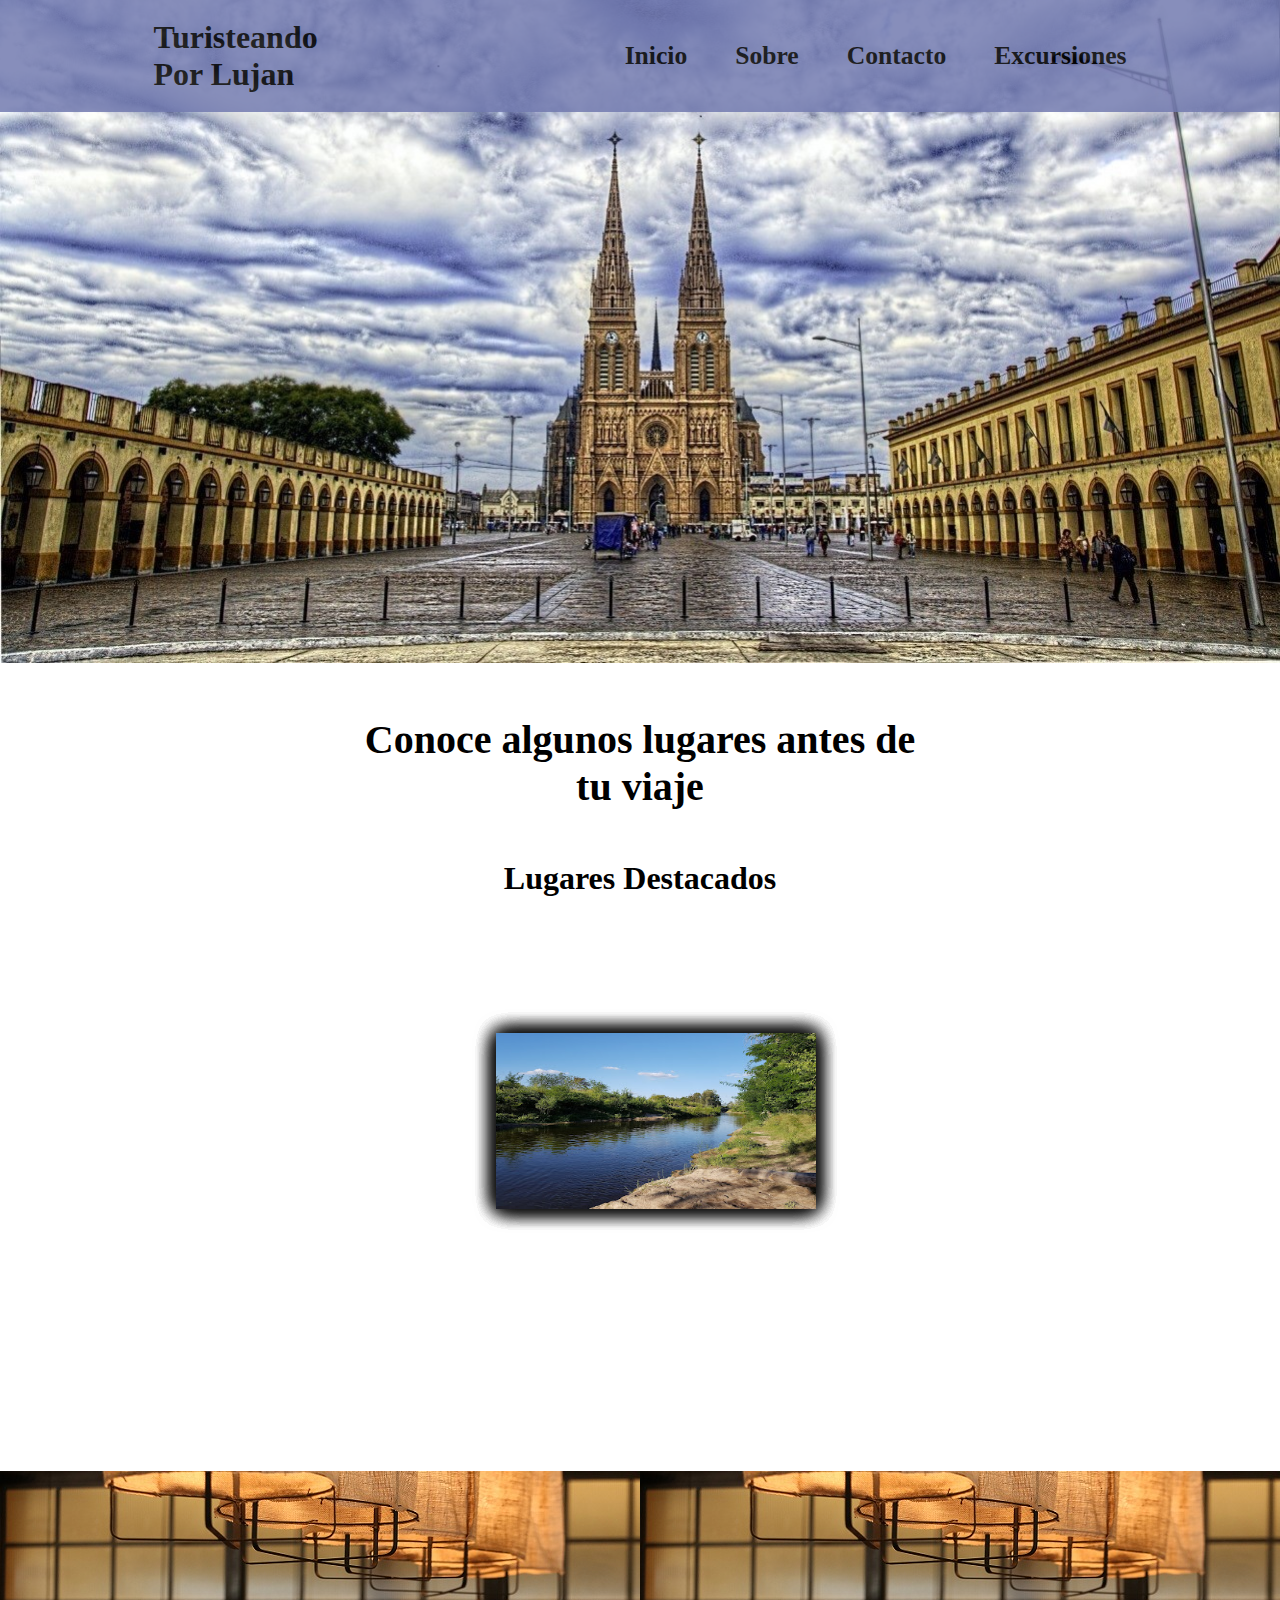
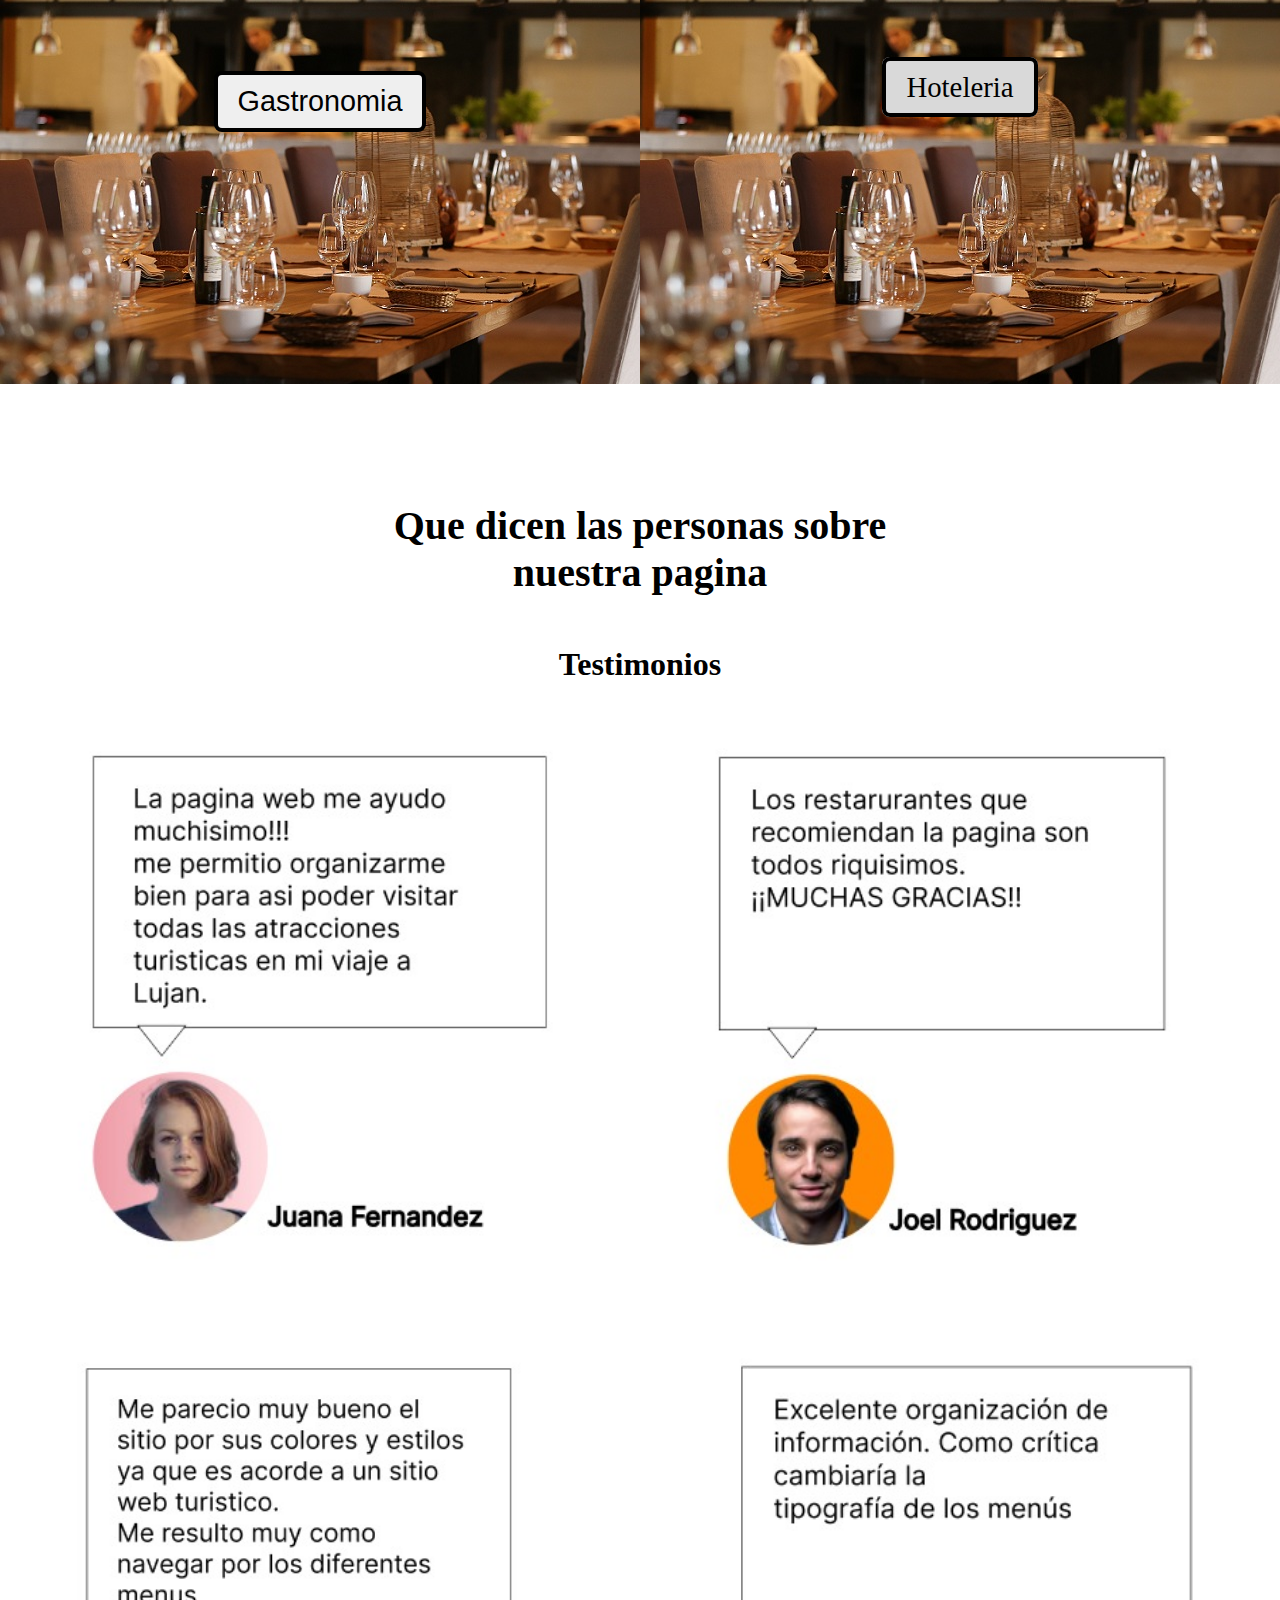
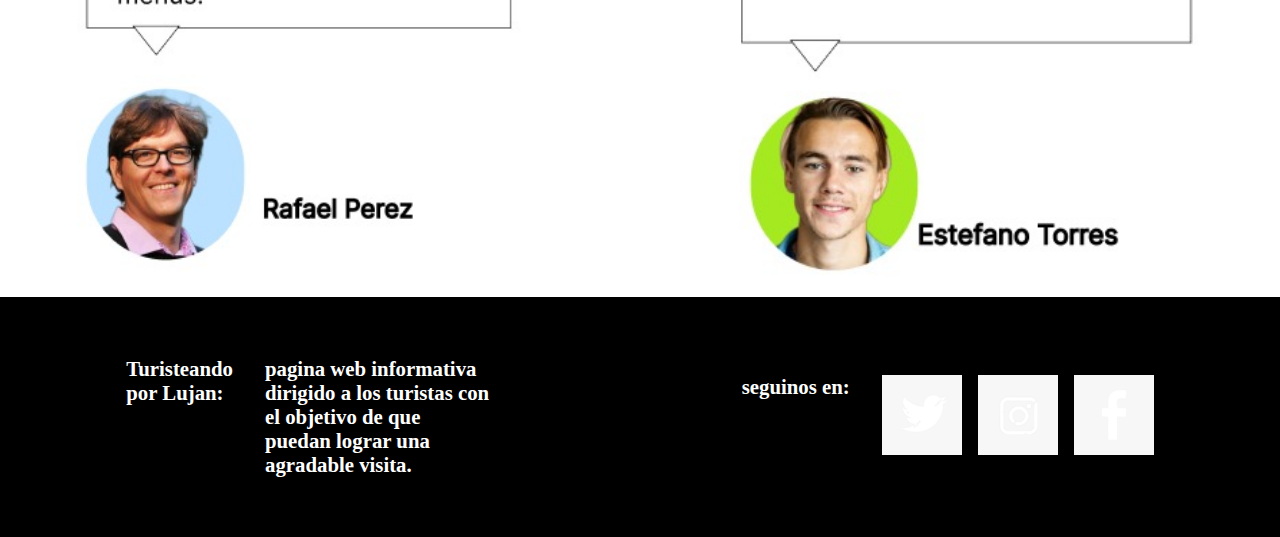
==== index.html @ 3d898b23 "Add files via upload" ====
<!DOCTYPE html>
<html lang="en">
    <head>
        <meta charset="UTF-8">
        <meta http-equiv="X-UA-Compatible" content="IE=edge">
        <meta name="viewport" content="width=device-width, initial-scale=1.0">
        <title>TuristeandoPorLujan</title>
        <link rel="stylesheet" href="style.css">
    </head>
    <body class="flex">
        <head>
            <nav class="barra-inicio">
                <h1><strong><a class="decoracion-logo"  href="#" class="logo">Turisteando <br> Por Lujan</a></strong></h1>
                <ul class="enlaces">
                    <strong><a class="decoracion-enlace" href="index.html">Inicio</a></strong>
                    <strong><a class="decoracion-enlace"  href="#">Sobre</a></strong>
                    <strong><a class="decoracion-enlace"  href="#">Contacto</a></strong>
                    <strong><a class="decoracion-enlace"  href="#">Excursiones</a></strong>
                </ul>
            </nav>
            <img class="principal-img" src="img/capilla_lujan.jpg" alt="Imagen de lujan">
        </head>
         
        <section>
            <div class="titulo-lugares">
                <h5 id="primer-h5">Conoce algunos lugares antes de<br>tu viaje</h5><br>
                <h4 id="segundo-h4">Lugares Destacados</h4>
            </div>
        </section>
        <section>
            <div class="conteudo">
                <div class="carrosel">
                    <div class="caixa__card cc__1"><img src="img/zoologicoLujan.png" alt="" width="100%" height="100%"></div>
                    <div class="caixa__card cc__2"><img src="/img/parquedediversioens-lujan.jpg" alt="" width="100%" height="100%"></div>
                    <div class="caixa__card cc__3"><img src="img/teatro-lujan.jpg" alt="" width="100%" height="100%"></div>
                    <div class="caixa__card cc__4"><img src="/img/parquedediversioens-lujan.jpg" alt="" width="100%" height="100%"></div>
                    <div class="caixa__card cc__5"><img src="/img/museodeltransporte.jpg" alt="" width="100%" height="100%"></div>
                    <div class="caixa__card cc__6"><img src="/img/museo de autos-lujan.jpg" alt="" width="100%" height="100%"></div>
                    <div class="caixa__card cc__7"><img src="img/iglesia-lujan.jpg" alt="" width="100%" height="100%"></div>
                    <div class="caixa__card cc__8"><img src="img/reserva forestal-lujan.jpg" alt="" width="100%" height="100%"></div>
                </div>
            </div>
        </section>
        
        <section class="servicios">
            <div class="gastronomia">
                <button id="text-servicios-1">Gastronomia</button>
            </div>
            <div class="hoteleria">
                <a href="#" id="text-servicios-2">Hoteleria</a>
            </div>
        </section>
        <br>
        <section>
            <div class="titulo-lugares">
                <h5 id="primer-h5">Que dicen las personas sobre<br>nuestra pagina</h5><br>
                <h4 id="segundo-h4">Testimonios</h4>
            </div>
        </section>
        <section>
            <div class="imagenes-testimonios">
                <img class="imagen-dentro-testimonios1" src="img/reco-4.jpg" alt="">
                <img class="imagen-dentro-testimonios2" src="img/reco-1.jpg" alt="">
                <img class="imagen-dentro-testimonios1" src="img/reco-2.jpg" alt="">
                <img class="imagen-dentro-testimonios2" src="img/reco-3.jpg" alt="">
                
            </div>
        </section>
        <br>
        <footer class="footer">
            <div class="informacion-footer1">
                <strong>Turisteando <br> por Lujan:</strong>
                <strong>pagina web informativa <br> dirigido a los turistas con <br> el objetivo de que <br> puedan lograr una <br> agradable visita.</strong>
            </div>
            <div class="informacion-footer2">
                <strong>seguinos en:</strong>
                <br>
                <a href="#">
                    <img class="imagen-footer" src="img/logo-1.jpg" alt="">
                </a>
                <a href="#">
                    <img class="imagen-footer" src="img/logo-2.jpg" alt="">
                </a>
                <a href="#">
                    <img class="imagen-footer" src="img/logo-3.jpg" alt="">
                </a>
            </div>
        </footer>
    </body>
</html>
---- style.css ----
*{
    margin: 0;
    padding: 0;
}
body{
    background-color:#ffff;
}

.principal-img{
    width: 100%;
    height: 60%;
    position: initial;
}

.flex{
    display: flex;
    flex-direction: column;
}

.barra-inicio{
    display: flex;
    flex-wrap: wrap;
    background-color: #727BB0;
    justify-content: space-around;
    height: 7rem;
    width: 100%;
    align-items: center;
    opacity: 0.85;
    position: fixed;
}

.enlaces{
    display: flex;
    flex-wrap: wrap;
    gap: 3rem;
    align-items: center;
    list-style-type: none;
    
}
.decoracion-enlace{
    font-size: 1.6rem;
    text-decoration: none;
    color: black  ;
}
.decoracion-logo{
    font-size: 2rem;
    text-decoration: none;
    color: black;
}

.titulo-lugares{
    display: flex;
    flex-direction: column;
    flex-wrap: wrap;
    height: 18rem ;
    justify-content: center;
    align-items: center;
    text-align: center;
    gap: 1rem;
}

#primer-h5{
    font-size: 2.5rem;
}

#segundo-h4{
    font-size: 2rem;
}   

.imagenes-lugares-destacados{
    display: flex;
    flex-wrap: wrap;
    gap: 8rem;
    align-items: center;
    justify-content: center;
    width: 100%;
}
.imagen-dentro-destacado{
    width:  40%;
}

.servicios{
    display: flex;
    flex-direction: row;
    flex-wrap: wrap;
    width: 100%;
    height: 35rem;
    margin-top: 20rem;
    align-items: center;
    text-decoration: none;
    text-align: center;
    
}

.gastronomia{
    background-image: url(/img/Fogon-interior.jpg);
    height: 100%;
    width: 50%;
    background-repeat: no-repeat;
    background-size: auto;
    text-align: center;
    padding-top: 200px;
}

.hoteleria{
    background-image: url(/img/Fogon-interior.jpg);
    height: 100%;
    width: 50%;
    background-repeat: no-repeat;
    background-size: auto;
    text-align: center;
    padding-top: 200px;
}

#text-servicios-1{
    text-decoration: none;
    color: black;
    font-size: 1.8rem;
    padding: 10px 20px;
    border: 0.3rem black solid;
    border-radius: 0.5rem;
    
}

#text-servicios-2{
    text-decoration: none;
    color: black;
    font-size: 1.8rem;
    background: #D9D9D9;
    padding: 10px 20px;
    border: 0.3rem black solid;
    border-radius: 0.5rem;
}


.imagenes-testimonios{
    display: flex;
    flex-wrap: wrap;
    gap: 5rem;
    align-items: center;
    justify-content: center;
    width: 100%;
}
.imagen-dentro-testimonios1{
    width:  40%;
}
.imagen-dentro-testimonios2{
    width:  45%;
}




.footer{
    display: flex;
    flex-wrap: wrap;
    justify-content: space-around;
    width: 100%;
    height: 15rem;
    background-color: black;
    align-items: center;
}
.informacion-footer1{
    display: flex;
    flex-wrap: wrap;
    gap: 2rem;
}
.informacion-footer2{
    display: flex;
    flex-wrap: wrap;
    gap: 1rem;
}
.footer strong{
    font-size: 1.3rem;
    color: white;
}
.imagen-footer{
    width: 5rem;
    
}

/*------------------------------carrosel de fotos en la pagina principal--------------------------------------------------------------*/

.carrosel {
    -webkit-perspective: 250px;
    -moz-perspective: 250px;
    width: 400px;
    height: 200px;
    top: 50px;
    position: relative;
    margin: 0 auto;
}

@-webkit-keyframes efeitoCarrosel {
    from {
        -webkit-transform: rotateY(360deg) translateZ(130px) rotateY(-360deg);
        -moz-transform: rotateY(360deg) translateZ(130px) rotateY(-360deg);
        z-index: 10;
        opacity: 1
    }

    50% {
        z-index: -10;
    }

    to {
        -webkit-transform: rotateY(0deg) translateZ(130px) rotateY(0deg);
        -moz-transform: rotateY(0deg) translateZ(130px) rotateY(0deg);
        z-index: 10;
        opacity: 1
    }
}

@-moz-keyframes efeitoCarrosel {
    from {
        -moz-transform: rotateY(360deg) translateZ(130px) rotateY(-360deg);
        z-index: 10;
        opacity: 1
    }

    50% {
        z-index: -10;
    }

    to {
        -moz-transform: rotateY(0deg) translateZ(130px) rotateY(0deg);
        z-index: 10;
        opacity: 1
    }
}

.caixa__card {
    width: 20rem;
    height: 11rem;
    background-color: #442222;
    position: absolute;
    display: flex;
    font-weight: bold;
    justify-content: center;
    align-items: center;
    margin-top:2rem;
    right: 1.5rem;
    font-size: 9px;
    border-radius: 8px;
    box-shadow: 0px 0px 20px rgba(0, 0, 0, .5);
    -webkit-animation-name: efeitoCarrosel;
    -moz-animation-name: efeitoCarrosel;
    -webkit-animation-duration: 13s;
    -moz-animation-duration: 13s;
    -webkit-animation-iteration-count: infinite;
    -moz-animation-iteration-count: infinite;
    -webkit-animation-timing-function: linear;
    -moz-animation-timing-function: linear;
}

.caixa__card:hover {
    border: solid #727BB0 3px;
    box-shadow: 0px 0px 10px #727BB0;
}

.caixa__card.cc__1 {
    -webkit-animation-delay: -7s;
    -moz-animation-delay: -7s;
     
}

.caixa__card.cc__2 {

    background: linear-gradient(-229deg, #00DBDE, #FC00FF);
    -webkit-animation-delay: -6s;
    -moz-animation-delay: -6s;
}

.caixa__card.cc__3 {

    background: linear-gradient(-229deg, #50d990, #d4d054);
    -webkit-animation-delay: -5s;
    -moz-animation-delay: -5s;
}

.caixa__card.cc__4 {
    background: linear-gradient(-229deg, #cf91ff, #5782F5);
    -webkit-animation-delay: -4s;
    -moz-animation-delay: -4s;
}

.caixa__card.cc__5 {
    background: linear-gradient(-229deg, #642B73, #C6426E);
    -webkit-animation-delay: -3s;
    -moz-animation-delay: -3s;
}

.caixa__card.cc__6 {
    background: linear-gradient(-229deg, #D9AFD9, #97D9E1);
    -webkit-animation-delay: -2s;
    -moz-animation-delay: -2s;
}

.caixa__card.cc__7 {
    background: linear-gradient(-229deg, #FBAB7E, #F7CE68);
    -webkit-animation-delay: -1s;
    -moz-animation-delay: -1s;
}

.caixa__card.cc__8 {
    background: linear-gradient(-229deg, #1472ff, #A8EB12);
}
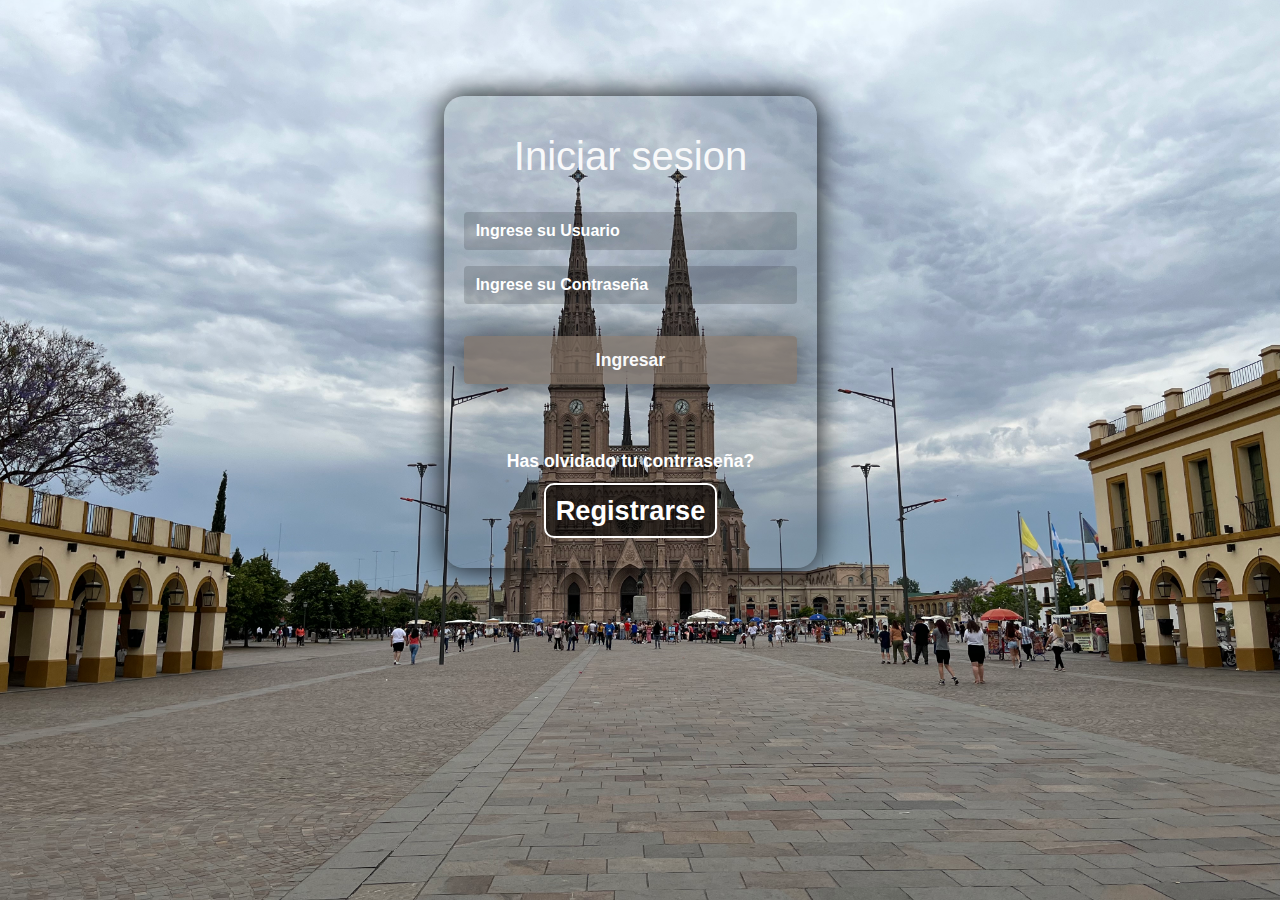
==== commit f02fa47d: "Add files via upload" ====
--- a/index.html
+++ b/index.html
@@ -1,90 +1,50 @@
 <!DOCTYPE html>
 <html lang="en">
-    <head>
-        <meta charset="UTF-8">
-        <meta http-equiv="X-UA-Compatible" content="IE=edge">
-        <meta name="viewport" content="width=device-width, initial-scale=1.0">
-        <title>TuristeandoPorLujan</title>
-        <link rel="stylesheet" href="style.css">
-    </head>
-    <body class="flex">
-        <head>
-            <nav class="barra-inicio">
-                <h1><strong><a class="decoracion-logo"  href="#" class="logo">Turisteando <br> Por Lujan</a></strong></h1>
-                <ul class="enlaces">
-                    <strong><a class="decoracion-enlace" href="index.html">Inicio</a></strong>
-                    <strong><a class="decoracion-enlace"  href="#">Sobre</a></strong>
-                    <strong><a class="decoracion-enlace"  href="#">Contacto</a></strong>
-                    <strong><a class="decoracion-enlace"  href="#">Excursiones</a></strong>
-                </ul>
-            </nav>
-            <img class="principal-img" src="img/capilla_lujan.jpg" alt="Imagen de lujan">
-        </head>
-         
-        <section>
-            <div class="titulo-lugares">
-                <h5 id="primer-h5">Conoce algunos lugares antes de<br>tu viaje</h5><br>
-                <h4 id="segundo-h4">Lugares Destacados</h4>
+<head>
+    <meta charset="UTF-8">
+    <meta http-equiv="X-UA-Compatible" content="IE=edge">
+    <meta name="viewport" content="width=device-width, initial-scale=1.0">
+    <title>Document</title>
+    <link rel="stylesheet" href="https://cdn.jsdelivr.net/npm/bootstrap@4.3.1/dist/css/bootstrap.min.css" integrity="sha384-ggOyR0iXCbMQv3Xipma34MD+dH/1fQ784/j6cY/iJTQUOhcWr7x9JvoRxT2MZw1T" crossorigin="anonymous">
+    <link rel="stylesheet" href="style-formulario.css">
+    
+</head>
+<body>
+    <div class="lds-ring loader" id="loader"><div></div><div></div><div></div><div></div></div>
+    <div class="container">
+        <div class="row justify-content-center pt-5 mt-5 mr-1">
+            <div class="col-md-4 col-lg-4 formulario ">
+                <form id="form" action="/">
+                    <div class="form-group text-center pt-3">
+                        <h1 class="text-light">Iniciar sesion</h1>
+                    </div>
+                    <div class="form-group mx-sr-4 pt-3 input-control">
+                        <input id="username" name="username" type="text"   class="form-control" placeholder="Ingrese su Usuario" >
+                        <div class="error"></div>
+                    </div>
+                    <div class="form-group mx-sr-4 pb-3 input-control">
+                        <input id="password"name="password" type="password" type="color" class="form-control" placeholder="Ingrese su Contraseña " >
+                        <div class="error"></div>
+                    </div>
+                    <div class="form-group mx-sr-4 pb-5">
+                        <button type="submit" class="btn btn-block ingresar" value="Ingresar"> <a href="inicio.html" class="text-light">Ingresar</a></button>
+                    </div>
+                    <div class="form-group mx-sm-4 text-center">
+                        <span class="text-left"><a class="olvide" href="olvidoContraseña.html">Has olvidado tu contrraseña?</a></span>
+                    </div>
+                    <div class="form-group mx-sm- text-center">
+                        <span class="text-left"><a class="registrarse" href="registro.html">Registrarse</a></span>
+                    </div>
+                </form>
             </div>
-        </section>
-        <section>
-            <div class="conteudo">
-                <div class="carrosel">
-                    <div class="caixa__card cc__1"><img src="img/zoologicoLujan.png" alt="" width="100%" height="100%"></div>
-                    <div class="caixa__card cc__2"><img src="/img/parquedediversioens-lujan.jpg" alt="" width="100%" height="100%"></div>
-                    <div class="caixa__card cc__3"><img src="img/teatro-lujan.jpg" alt="" width="100%" height="100%"></div>
-                    <div class="caixa__card cc__4"><img src="/img/parquedediversioens-lujan.jpg" alt="" width="100%" height="100%"></div>
-                    <div class="caixa__card cc__5"><img src="/img/museodeltransporte.jpg" alt="" width="100%" height="100%"></div>
-                    <div class="caixa__card cc__6"><img src="/img/museo de autos-lujan.jpg" alt="" width="100%" height="100%"></div>
-                    <div class="caixa__card cc__7"><img src="img/iglesia-lujan.jpg" alt="" width="100%" height="100%"></div>
-                    <div class="caixa__card cc__8"><img src="img/reserva forestal-lujan.jpg" alt="" width="100%" height="100%"></div>
-                </div>
-            </div>
-        </section>
-        
-        <section class="servicios">
-            <div class="gastronomia">
-                <button id="text-servicios-1">Gastronomia</button>
-            </div>
-            <div class="hoteleria">
-                <a href="#" id="text-servicios-2">Hoteleria</a>
-            </div>
-        </section>
-        <br>
-        <section>
-            <div class="titulo-lugares">
-                <h5 id="primer-h5">Que dicen las personas sobre<br>nuestra pagina</h5><br>
-                <h4 id="segundo-h4">Testimonios</h4>
-            </div>
-        </section>
-        <section>
-            <div class="imagenes-testimonios">
-                <img class="imagen-dentro-testimonios1" src="img/reco-4.jpg" alt="">
-                <img class="imagen-dentro-testimonios2" src="img/reco-1.jpg" alt="">
-                <img class="imagen-dentro-testimonios1" src="img/reco-2.jpg" alt="">
-                <img class="imagen-dentro-testimonios2" src="img/reco-3.jpg" alt="">
-                
-            </div>
-        </section>
-        <br>
-        <footer class="footer">
-            <div class="informacion-footer1">
-                <strong>Turisteando <br> por Lujan:</strong>
-                <strong>pagina web informativa <br> dirigido a los turistas con <br> el objetivo de que <br> puedan lograr una <br> agradable visita.</strong>
-            </div>
-            <div class="informacion-footer2">
-                <strong>seguinos en:</strong>
-                <br>
-                <a href="#">
-                    <img class="imagen-footer" src="img/logo-1.jpg" alt="">
-                </a>
-                <a href="#">
-                    <img class="imagen-footer" src="img/logo-2.jpg" alt="">
-                </a>
-                <a href="#">
-                    <img class="imagen-footer" src="img/logo-3.jpg" alt="">
-                </a>
-            </div>
-        </footer>
-    </body>
+        </div>
+    </div>
+
+
+
+    <script src="https://code.jquery.com/jquery-3.3.1.slim.min.js" integrity="sha384-q8i/X+965DzO0rT7abK41JStQIAqVgRVzpbzo5smXKp4YfRvH+8abtTE1Pi6jizo" crossorigin="anonymous"></script>
+    <script src="https://cdn.jsdelivr.net/npm/popper.js@1.14.7/dist/umd/popper.min.js" integrity="sha384-UO2eT0CpHqdSJQ6hJty5KVphtPhzWj9WO1clHTMGa3JDZwrnQq4sF86dIHNDz0W1" crossorigin="anonymous"></script>
+    <script src="https://cdn.jsdelivr.net/npm/bootstrap@4.3.1/dist/js/bootstrap.min.js" integrity="sha384-JjSmVgyd0p3pXB1rRibZUAYoIIy6OrQ6VrjIEaFf/nJGzIxFDsf4x0xIM+B07jRM" crossorigin="anonymous"></script>
+    
+</body> 
 </html>--- a/style-formulario.css
+++ b/style-formulario.css
@@ -0,0 +1,104 @@
+/*loundoad*/
+
+
+
+body{
+    background-image: url(/fondo-lujan.jpeg);
+    background-repeat: no-repeat;
+    background-size: cover;
+    background-attachment:fixed ;
+    background-position: center;
+    font-weight: bold; 
+}
+
+.formulario{
+    background-color: rgba(0, 0, 0, 0.1);
+    padding: 20px;
+    border-radius: 20px;
+    box-shadow: 0 0 30px rgba(0, 0, 0, 0.968);/*borde de todeo formulario*/
+    color: white;
+    background-position: center;
+    
+}
+
+.form-control{
+    background-color: rgba(0, 0, 0, 0.15);
+    border-style: none;
+    transition: 0.5s ease-in;
+    outline: none;
+    box-shadow: none;
+    color: white;
+}
+.form-control input{
+    color: white;
+}
+.form-control:focus{
+    background: none;
+    box-shadow: none;
+    outline: none;
+}
+.form-control::placeholder{
+    color: white;
+}
+::placeholder{
+    font-weight: bold; 
+}
+.h1 a{
+    font-weight: bold; 
+}
+input{
+    color: white;
+}
+.ingresar{
+    background-color: #7b6c5fb6;
+    padding: 10px;
+    font-weight: 700 !important;
+    font-size: 1.1rem;
+    color: white;
+    box-shadow: 0 0 30px rgba(0, 0, 0, 0.568);
+    transition: 1s ease-in;
+    font-weight: bold; 
+    
+}
+
+.ingresar:hover{
+    color: white;
+}
+
+.olvide{
+    color:white;
+    font-size: 1.1rem;
+}
+
+.olvide:hover{
+    color:white;
+    cursor: pointer;
+}
+
+.registrarse{
+    color:white;
+    font-size: 1.7rem;
+    text-decoration: none;
+    text-decoration-line: none;
+    font-weight: 700!important;
+    border: 2px solid white;
+    padding: 10px;
+    border-radius: 10px;
+    background: rgba(0, 0, 0, .6);
+    
+}
+
+
+.registrarse:hover{
+    color:white;
+    cursor: pointer;
+    text-decoration: none;
+    text-decoration-line: none;
+}
+h2{
+    font-size:1.3rem;
+    background-color: rgba(0, 0, 0, 0.3);
+    padding: 1rem;
+    border-radius: 10px;
+    font-weight: bold; 
+}
